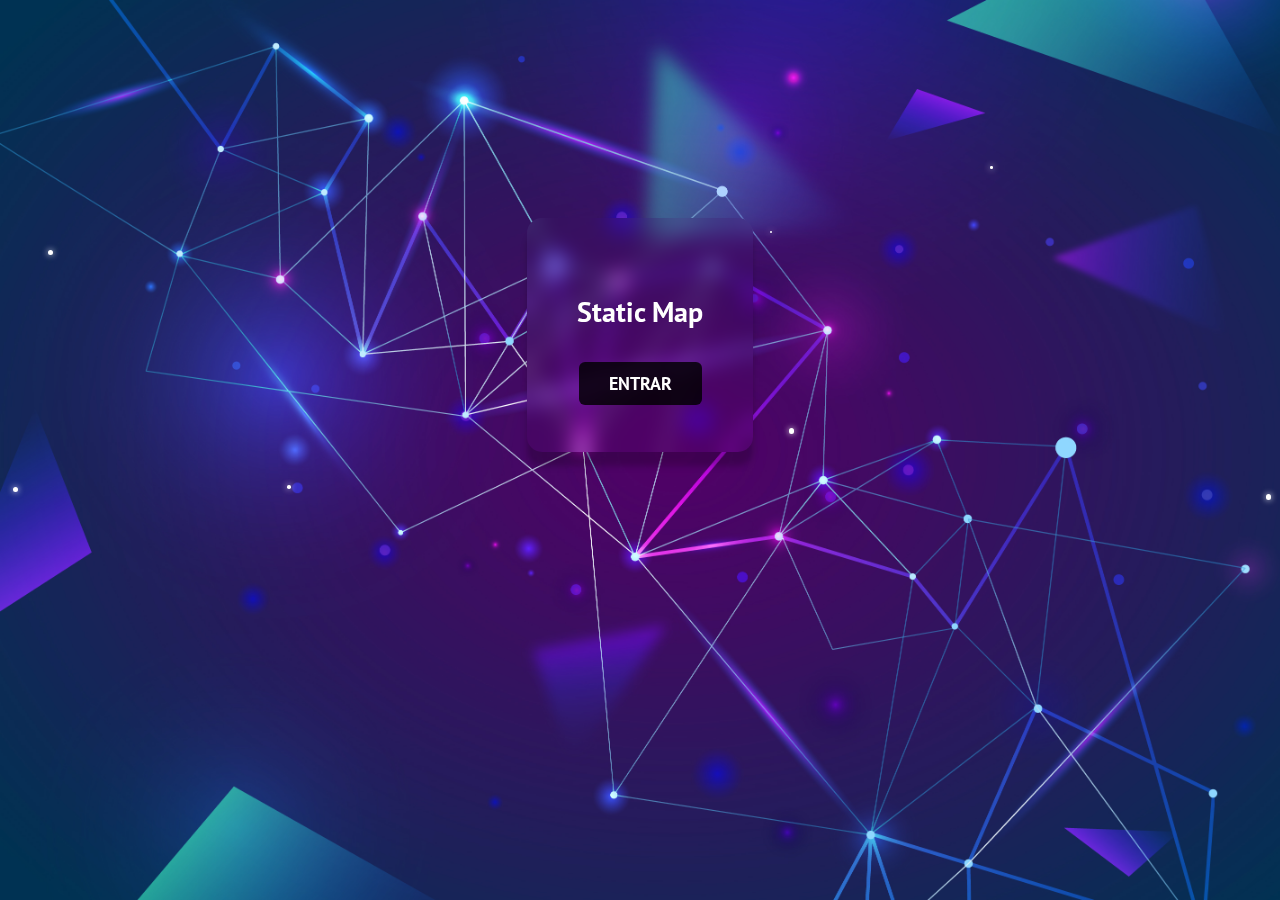
==== html/geolocalizacion.html @ 3256c2c6 "V4 Static Map" ====
<!DOCTYPE html>
<html lang="en">
<head>
    <meta charset="UTF-8">
    <meta name="viewport" content="width=device-width, initial-scale=1.0">
    <title>Geolocalizacion</title>
    <link rel="stylesheet" href="../styles/geolocalizacion.css">

    <link rel="stylesheet" href="../normalize.css">

    <link rel="preconnect" href="https://fonts.googleapis.com">
    <link rel="preconnect" href="https://fonts.gstatic.com" crossorigin>

    <link rel="preload" href="https://fonts.googleapis.com/css2?family=Open+Sans:ital,wdth,wght@0,75..100,300..800;1,75..100,300..800&family=PT+Sans:ital,wght@0,400;0,700;1,400;1,700&display=swap" crossorigin="crossorigin" as="font">
    <link href="https://fonts.googleapis.com/css2?family=Open+Sans:ital,wdth,wght@0,75..100,300..800;1,75..100,300..800&family=PT+Sans:ital,wght@0,400;0,700;1,400;1,700&display=swap" rel="stylesheet">

</head>
<body>
    <div class="shapes"></div>

    <div class="contenedor-contenidoPrincipal">
        <main class="seleccion">
            <div class="contenedor_api">
                <h4 class="h4">Static Map</h4>
                <a href="../html/staticMap.html" class="boton">Entrar</a>
            </div>
        </main>
    </div>

    <script src="../index.js"></script>
</body>
</html>
---- styles/geolocalizacion.css ----
:root {
    --fuenteHeading: 'PT Sans', sans-serif;
    --fuenteParrafos: 'Open Sans', sans-serif;

    --primario: #784d3c;
    --gris: #e1e1e1;
    --blanco: #fff;
    --negro: #000;

    --star-color: rgba(255, 255, 255, 1);
}

html {
    box-sizing: border-box;
    font-size: 62.5%; /* 1 rem = 10px */
}

*, *:before, *:after {
    box-sizing: inherit;
}




body {
    font-family: var(--fuenteParrafos);
    font-size: 1.6rem;
    line-height: 2;
    background-image: url(../img/45184484_9145838.jpg);
    background-repeat: no-repeat;
    background-size: cover;
    min-height: 100vh; 
    overflow: auto;
}


/* GLOBALES */

.contenedor {
    max-width: 120rem;
    width: 90%;
    margin: 0 auto;
}

a {
    text-decoration: none;
}

h1, h2, h3, h4 {
    font-family: var(--fuenteHeading);
    line-height: 1.2;
}

h1 {
    font-size: 4.8rem;  
}

h2 {
    font-size: 4rem;
}

h3 {
    font-size: 3.2rem;
}

h4 {
    font-size: 2.8rem;
}

img {
    max-width: 100%;
}

/* TITULO */
.h4 {
    color: var(--blanco);
}
.titulo {
    font-size: 6rem;
    text-transform: uppercase;
    text-align: center;
    color: var(--blanco);
    font-family: var(--fuenteHeading);
}

/* SELECCION */

.seleccion {
    display: flex;
    align-items: center;
    justify-content: center;
    padding: 17% 0;
}

.contenedor_api {
    text-align: center;
    background-color: transparent;
    backdrop-filter: blur(1rem);
    border-radius: 1.5rem;
    padding: 4rem 5rem 5rem 5rem;
    box-shadow: 0 14px 6px rgba(0, 0, 0, 0.212);
}

.boton {
    font-family: var(--fuenteHeading);
    color: var(--blanco);
    background-color: #000000d1;
    text-align: center;
    padding: 1rem 3rem;
    font-size: 1.8rem;
    text-transform: uppercase;
    font-weight: 700;
    margin-bottom: 2rem;
    border-radius: 0.6rem;
    transition: background-color 0.5s ease, color 0.5s ease;
}

.boton:hover {
    background-color: var(--blanco);
    color: var(--negro);
    font-weight: bold;

}

.shapes {
    position: fixed;
    top: 0;
    left: 0;
    width: 100%;
    height: 100vh;
    pointer-events: none;
    z-index: -1;
}

.star {
    position: absolute;
    background-color: var(--star-color);
    box-shadow: 0 0 6px rgb(255, 255, 255);
    border-radius: 50%;
    animation: twinkle 1s infinite alternate;
}

@keyframes twinkle {
    0% { opacity: 0.1; }
    100% { opacity: 1; }
}
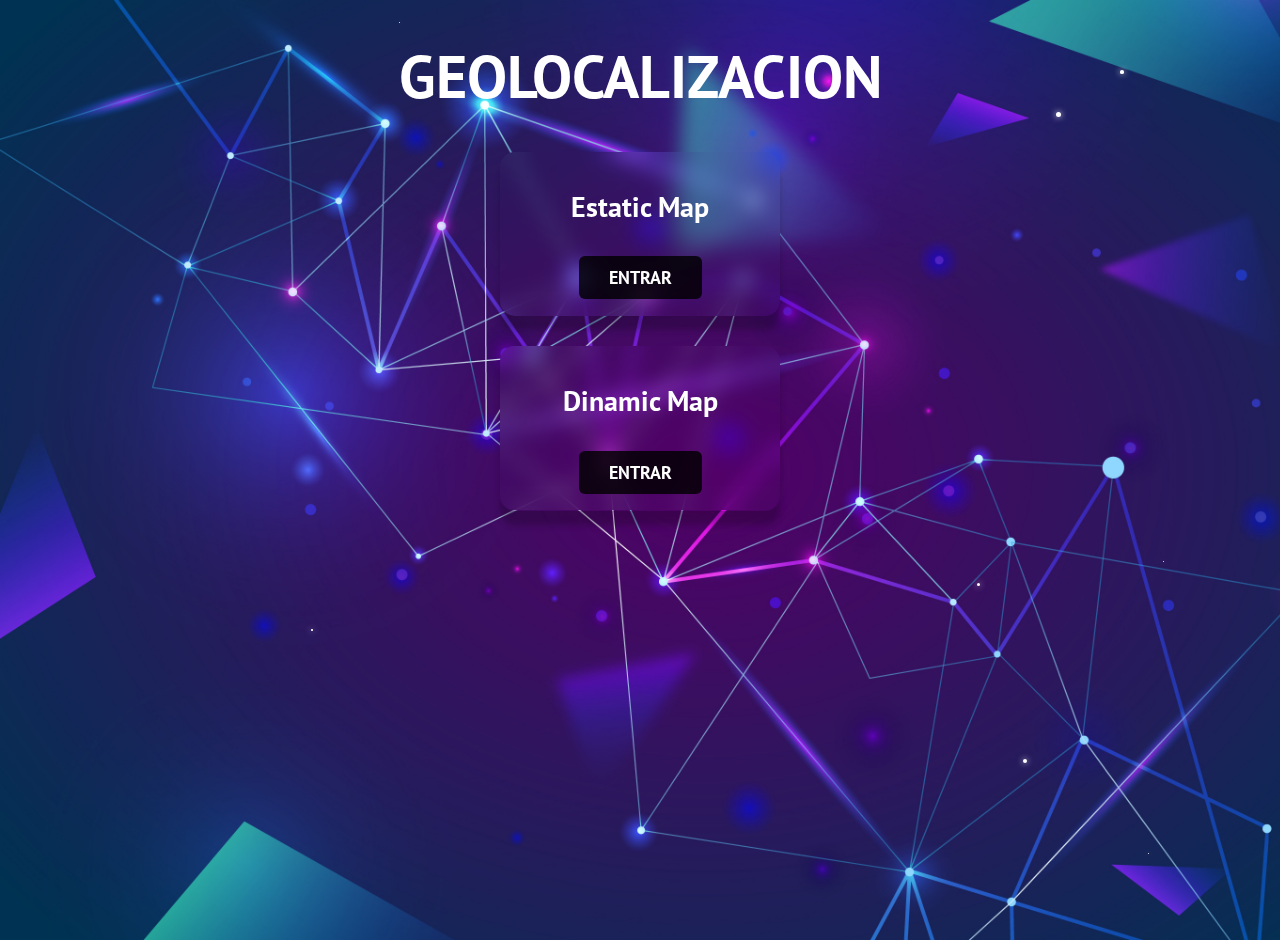
==== commit 2bed256a: "V6 New Functions" ====
--- a/html/geolocalizacion.html
+++ b/html/geolocalizacion.html
@@ -16,13 +16,23 @@
 
 </head>
 <body>
+    
     <div class="shapes"></div>
+    <header>
+        <div class="contenedor">
+            <h1 class="titulo">Geolocalizacion</h1>
+        </div>
+    </header>
 
     <div class="contenedor-contenidoPrincipal">
         <main class="seleccion">
             <div class="contenedor_api">
-                <h4 class="h4">Static Map</h4>
-                <a href="../html/staticMap.html" class="boton">Entrar</a>
+                <h4 class="h4">Estatic Map</h4>
+                <a href="./staticMap.html" class="boton">Entrar</a>
+            </div>
+            <div class="contenedor_api">
+                <h4 class="h4">Dinamic Map</h4>
+                <a href="./dinamicMap.html" class="boton">Entrar</a>
             </div>
         </main>
     </div>
--- a/styles/geolocalizacion.css
+++ b/styles/geolocalizacion.css
@@ -83,23 +83,39 @@
     font-family: var(--fuenteHeading);
 }
 
+
+
 /* SELECCION */
 
-.seleccion {
-    display: flex;
+.contenedor_api {
+    display: block;
     align-items: center;
-    justify-content: center;
-    padding: 17% 0;
-}
-
-.contenedor_api {
     text-align: center;
     background-color: transparent;
     backdrop-filter: blur(1rem);
     border-radius: 1.5rem;
-    padding: 4rem 5rem 5rem 5rem;
+    padding-bottom: 2rem;
     box-shadow: 0 14px 6px rgba(0, 0, 0, 0.212);
 }
+
+
+.seleccion {
+    display: grid;
+    grid-template-columns: repeat(1, 1fr);
+    gap: 3rem;
+    padding: 3rem;
+}
+
+
+@media (min-width: 768px) {
+    .seleccion {
+        display: grid;
+        grid-template-columns: repeat(1, 1fr);
+        gap: 3rem;
+        padding: 0 50rem;
+    }
+}
+
 
 .boton {
     font-family: var(--fuenteHeading);
